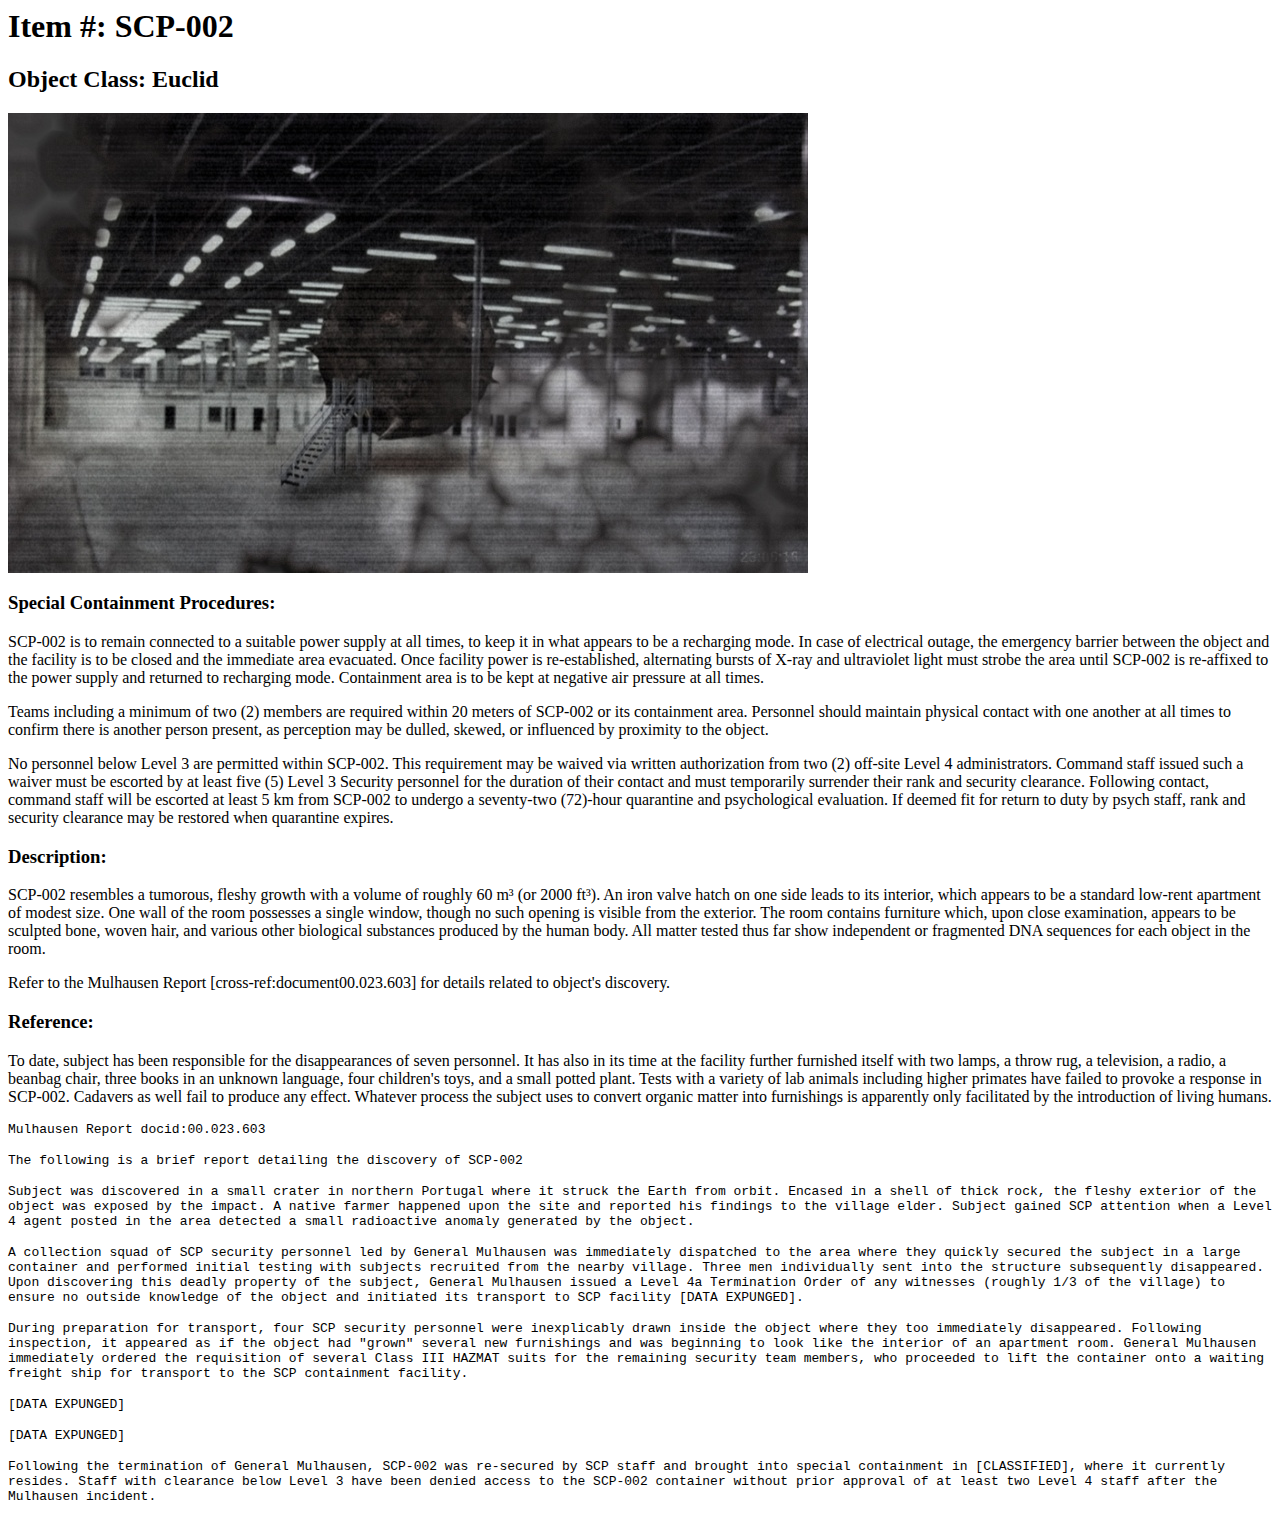
==== scp-002.html @ 9268d2bd "first commit" ====
<html>

    <head>
        <title>SCP-002 - SCP Foundation</title>
    </head>

    <body>
        <h1><b>Item #: </b>SCP-002</h1>
        <h2><b>Object Class: </b>Euclid</h2>
        <p><img src="images/800px-SCP002.jpg"></p>
        <h3>Special Containment Procedures:</h3>
        <p>SCP-002 is to remain connected to a suitable power supply at all times, to keep it in what appears to be a recharging mode. In case of electrical outage, the emergency barrier between the object and the facility is to be closed and the immediate area evacuated. Once facility power is re-established, alternating bursts of X-ray and ultraviolet light must strobe the area until SCP-002 is re-affixed to the power supply and returned to recharging mode. Containment area is to be kept at negative air pressure at all times.</p>
        <p>Teams including a minimum of two (2) members are required within 20 meters of SCP-002 or its containment area. Personnel should maintain physical contact with one another at all times to confirm there is another person present, as perception may be dulled, skewed, or influenced by proximity to the object.</p>
        <p>No personnel below Level 3 are permitted within SCP-002. This requirement may be waived via written authorization from two (2) off-site Level 4 administrators. Command staff issued such a waiver must be escorted by at least five (5) Level 3 Security personnel for the duration of their contact and must temporarily surrender their rank and security clearance. Following contact, command staff will be escorted at least 5 km from SCP-002 to undergo a seventy-two (72)-hour quarantine and psychological evaluation. If deemed fit for return to duty by psych staff, rank and security clearance may be restored when quarantine expires.</p>
        <h3>Description:</h3>
        <p>SCP-002 resembles a tumorous, fleshy growth with a volume of roughly 60 m³ (or 2000 ft³). An iron valve hatch on one side leads to its interior, which appears to be a standard low-rent apartment of modest size. One wall of the room possesses a single window, though no such opening is visible from the exterior. The room contains furniture which, upon close examination, appears to be sculpted bone, woven hair, and various other biological substances produced by the human body. All matter tested thus far show independent or fragmented DNA sequences for each object in the room.</p>
        <p>Refer to the Mulhausen Report [cross-ref:document00.023.603] for details related to object's discovery.</p>
        <h3>Reference:</h3>
        <p>To date, subject has been responsible for the disappearances of seven personnel. It has also in its time at the facility further furnished itself with two lamps, a throw rug, a television, a radio, a beanbag chair, three books in an unknown language, four children's toys, and a small potted plant. Tests with a variety of lab animals including higher primates have failed to provoke a response in SCP-002. Cadavers as well fail to produce any effect. Whatever process the subject uses to convert organic matter into furnishings is apparently only facilitated by the introduction of living humans.</p>
        <p><code>Mulhausen Report docid:00.023.603</code></p>
        <p><code>The following is a brief report detailing the discovery of SCP-002</code></p>
        <p><code>Subject was discovered in a small crater in northern Portugal where it struck the Earth from orbit. Encased in a shell of thick rock, the fleshy exterior of the object was exposed by the impact. A native farmer happened upon the site and reported his findings to the village elder. Subject gained SCP attention when a Level 4 agent posted in the area detected a small radioactive anomaly generated by the object.</code></p>
        <p><code>A collection squad of SCP security personnel led by General Mulhausen was immediately dispatched to the area where they quickly secured the subject in a large container and performed initial testing with subjects recruited from the nearby village. Three men individually sent into the structure subsequently disappeared. Upon discovering this deadly property of the subject, General Mulhausen issued a Level 4a Termination Order of any witnesses (roughly 1/3 of the village) to ensure no outside knowledge of the object and initiated its transport to SCP facility [DATA EXPUNGED].</code></p>
        <p><code>During preparation for transport, four SCP security personnel were inexplicably drawn inside the object where they too immediately disappeared. Following inspection, it appeared as if the object had "grown" several new furnishings and was beginning to look like the interior of an apartment room. General Mulhausen immediately ordered the requisition of several Class III HAZMAT suits for the remaining security team members, who proceeded to lift the container onto a waiting freight ship for transport to the SCP containment facility.</code></p>
        <p><code>[DATA EXPUNGED]</code></p>
        <p><code>[DATA EXPUNGED]</code></p>
        <p><code>Following the termination of General Mulhausen, SCP-002 was re-secured by SCP staff and brought into special containment in [CLASSIFIED], where it currently resides. Staff with clearance below Level 3 have been denied access to the SCP-002 container without prior approval of at least two Level 4 staff after the Mulhausen incident.</code></p>
    </body>

</html>
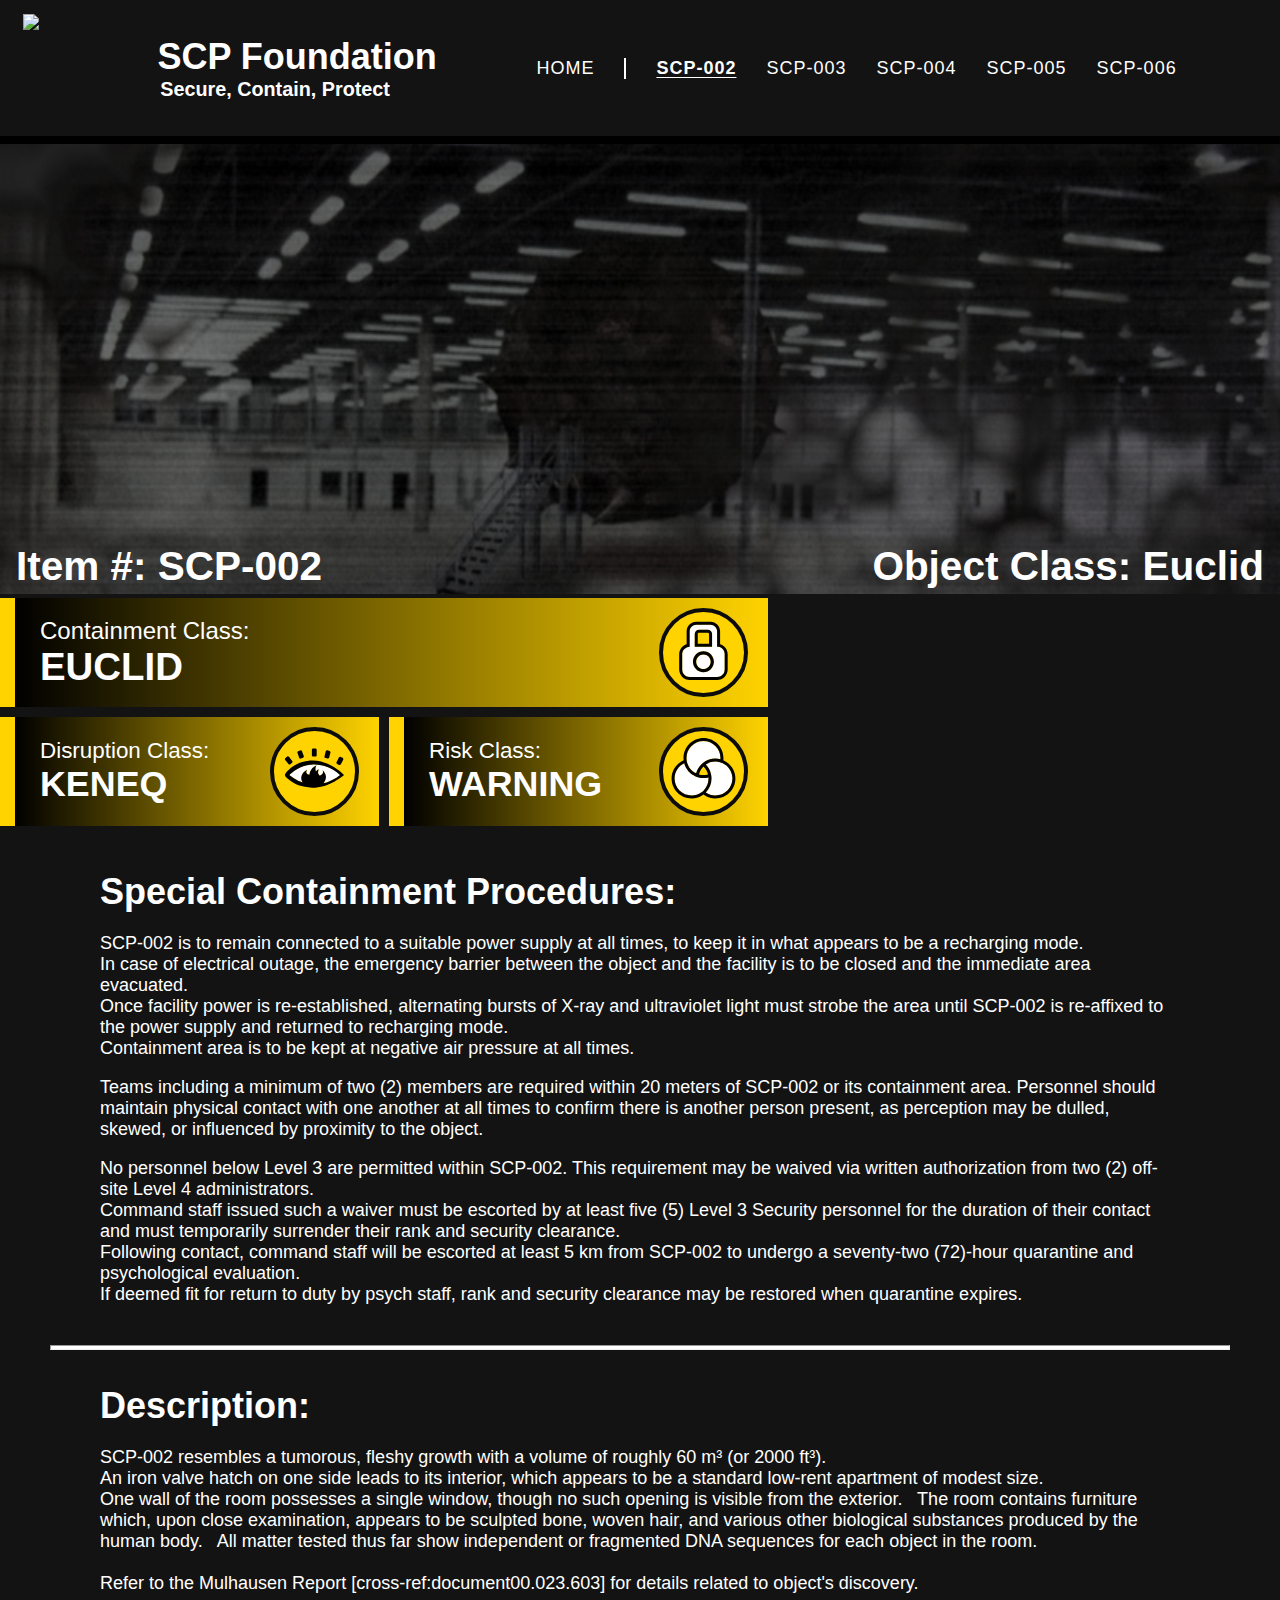
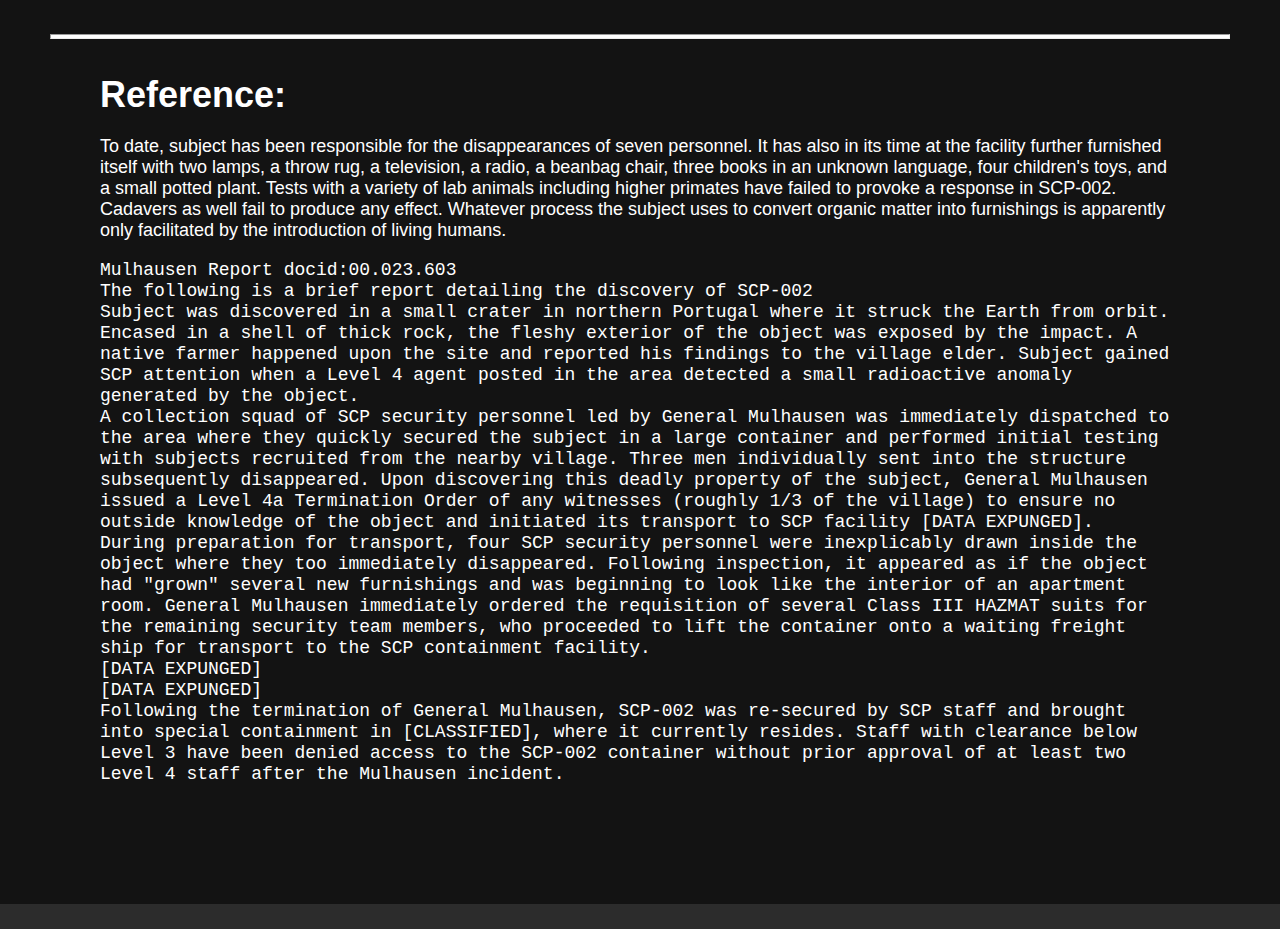
==== commit 359ce4d1: "Finished Website" ====
--- a/scp-002.html
+++ b/scp-002.html
@@ -1,30 +1,140 @@
-<html>
+<!DOCTYPE html>
+<html lang="en">
+<head>
+    <meta charset="UTF-8">
+    <meta name="viewport" content="width=device-width, initial-scale=1.0">
+    <title>SCP-002 | SCP Foundation</title>
 
-    <head>
-        <title>SCP-002 - SCP Foundation</title>
-    </head>
+    <link href="css/custom.css" rel="stylesheet" type="text/css">
+</head>
+<body>
+    <div class="container">
+        <header class="header">
+            <div class="Logo">
+                <img src="https://scpwiki.github.io/sigma/images/header-logo.svg">
+                <h1>
+                    <a href="index.html">
+                        SCP Foundation
+                    </a>
+                </h1>
+                <h2>
+                    <a href="index.html">
+                    Secure, Contain, Protect
+                    </a>
+                </h2>
+            </div>
+          
+            <nav class="nav">
+                <p><a href="index.html">HOME</a></p> 
+                <p><a class="current" href="scp-002.html">SCP-002</a></p> 
+                <p><a href="scp-003.html">SCP-003</a></p> 
+                <p><a href="scp-004.html">SCP-004</a></p> 
+                <p><a href="scp-005.html">SCP-005</a></p> 
+                <p><a href="scp-006.html">SCP-006</a></p> 
+            </nav>
+        </header>
 
-    <body>
-        <h1><b>Item #: </b>SCP-002</h1>
-        <h2><b>Object Class: </b>Euclid</h2>
-        <p><img src="images/800px-SCP002.jpg"></p>
-        <h3>Special Containment Procedures:</h3>
-        <p>SCP-002 is to remain connected to a suitable power supply at all times, to keep it in what appears to be a recharging mode. In case of electrical outage, the emergency barrier between the object and the facility is to be closed and the immediate area evacuated. Once facility power is re-established, alternating bursts of X-ray and ultraviolet light must strobe the area until SCP-002 is re-affixed to the power supply and returned to recharging mode. Containment area is to be kept at negative air pressure at all times.</p>
-        <p>Teams including a minimum of two (2) members are required within 20 meters of SCP-002 or its containment area. Personnel should maintain physical contact with one another at all times to confirm there is another person present, as perception may be dulled, skewed, or influenced by proximity to the object.</p>
-        <p>No personnel below Level 3 are permitted within SCP-002. This requirement may be waived via written authorization from two (2) off-site Level 4 administrators. Command staff issued such a waiver must be escorted by at least five (5) Level 3 Security personnel for the duration of their contact and must temporarily surrender their rank and security clearance. Following contact, command staff will be escorted at least 5 km from SCP-002 to undergo a seventy-two (72)-hour quarantine and psychological evaluation. If deemed fit for return to duty by psych staff, rank and security clearance may be restored when quarantine expires.</p>
-        <h3>Description:</h3>
-        <p>SCP-002 resembles a tumorous, fleshy growth with a volume of roughly 60 m³ (or 2000 ft³). An iron valve hatch on one side leads to its interior, which appears to be a standard low-rent apartment of modest size. One wall of the room possesses a single window, though no such opening is visible from the exterior. The room contains furniture which, upon close examination, appears to be sculpted bone, woven hair, and various other biological substances produced by the human body. All matter tested thus far show independent or fragmented DNA sequences for each object in the room.</p>
-        <p>Refer to the Mulhausen Report [cross-ref:document00.023.603] for details related to object's discovery.</p>
-        <h3>Reference:</h3>
-        <p>To date, subject has been responsible for the disappearances of seven personnel. It has also in its time at the facility further furnished itself with two lamps, a throw rug, a television, a radio, a beanbag chair, three books in an unknown language, four children's toys, and a small potted plant. Tests with a variety of lab animals including higher primates have failed to provoke a response in SCP-002. Cadavers as well fail to produce any effect. Whatever process the subject uses to convert organic matter into furnishings is apparently only facilitated by the introduction of living humans.</p>
-        <p><code>Mulhausen Report docid:00.023.603</code></p>
-        <p><code>The following is a brief report detailing the discovery of SCP-002</code></p>
-        <p><code>Subject was discovered in a small crater in northern Portugal where it struck the Earth from orbit. Encased in a shell of thick rock, the fleshy exterior of the object was exposed by the impact. A native farmer happened upon the site and reported his findings to the village elder. Subject gained SCP attention when a Level 4 agent posted in the area detected a small radioactive anomaly generated by the object.</code></p>
-        <p><code>A collection squad of SCP security personnel led by General Mulhausen was immediately dispatched to the area where they quickly secured the subject in a large container and performed initial testing with subjects recruited from the nearby village. Three men individually sent into the structure subsequently disappeared. Upon discovering this deadly property of the subject, General Mulhausen issued a Level 4a Termination Order of any witnesses (roughly 1/3 of the village) to ensure no outside knowledge of the object and initiated its transport to SCP facility [DATA EXPUNGED].</code></p>
-        <p><code>During preparation for transport, four SCP security personnel were inexplicably drawn inside the object where they too immediately disappeared. Following inspection, it appeared as if the object had "grown" several new furnishings and was beginning to look like the interior of an apartment room. General Mulhausen immediately ordered the requisition of several Class III HAZMAT suits for the remaining security team members, who proceeded to lift the container onto a waiting freight ship for transport to the SCP containment facility.</code></p>
-        <p><code>[DATA EXPUNGED]</code></p>
-        <p><code>[DATA EXPUNGED]</code></p>
-        <p><code>Following the termination of General Mulhausen, SCP-002 was re-secured by SCP staff and brought into special containment in [CLASSIFIED], where it currently resides. Staff with clearance below Level 3 have been denied access to the SCP-002 container without prior approval of at least two Level 4 staff after the Mulhausen incident.</code></p>
-    </body>
+        <nav class="mobile-nav">
+            <p><a href="index.html">HOME</a></p> 
+            <p><a class="current" href="scp-002.html">SCP-002</a></p> 
+            <p><a href="scp-003.html">SCP-003</a></p> 
+            <p><a href="scp-004.html">SCP-004</a></p> 
+            <p><a href="scp-005.html">SCP-005</a></p> 
+            <p><a href="scp-006.html">SCP-006</a></p> 
+        </nav>
 
-</html>+        <div class="content">
+            <div class="image">
+                <img src="images/800px-SCP002.jpg">
+                <h1>Item #: SCP-002</h1>
+                <h1>Object Class: Euclid</h1>
+            </div>
+            <div class="classification">
+                <div class="containmentclass euclid">
+                    <P>
+                        Containment Class:
+                        <br> <span id="SCPclass">EUCLID</span>
+                    </P>
+                    <div class="icon-image"><img src="images/ContainmentClass/euclid-icon.svg"></div>
+                </div>
+                <div class="otherclass">
+                    <div class="disruptionclass keneq">
+                        <P>
+                            Disruption Class:
+                            <br> <span id="SCPclass">KENEQ</span>
+                        </P>
+                        <div class="icon-image"><img src="images/DisruptionClass/keneq-icon.svg"></div>
+                    </div>
+                    
+                    <div class="riskclass warning">
+                        <P>
+                            Risk Class:
+                            <br> <span id="SCPclass">WARNING</span>
+                        </P>
+                        <div class="icon-image"><img src="images/RiskClass/warning-icon.svg"></div>
+                    </div>
+                </div>
+            </div>
+            
+            <div class="scp-info">
+                <div class="scp-containment-info">
+                    <h3>Special Containment Procedures:</h3>
+                    
+                    <p>
+                        SCP-002 is to remain connected to a suitable power supply at all times, to keep it in what appears to be a recharging mode. 
+                        <br>In case of electrical outage, the emergency barrier between the object and the facility is to be closed and the immediate area evacuated. 
+                        <br>Once facility power is re-established, alternating bursts of X-ray and ultraviolet light must strobe the area until SCP-002 is re-affixed to the power supply and returned to recharging mode. 
+                        <br>Containment area is to be kept at negative air pressure at all times.
+                    </p><br>
+
+                    <p>
+                        Teams including a minimum of two (2) members are required within 20 meters of SCP-002 or its containment area. Personnel should maintain physical contact with one another at all times to confirm there is another person present, as perception may be dulled, skewed, or influenced by proximity to the object.
+                    </p><br>
+
+                    <p>
+                        No personnel below Level 3 are permitted within SCP-002. This requirement may be waived via written authorization from two (2) off-site Level 4 administrators. 
+                        <br>Command staff issued such a waiver must be escorted by at least five (5) Level 3 Security personnel for the duration of their contact and must temporarily surrender their rank and security clearance. 
+                        <br>Following contact, command staff will be escorted at least 5 km from SCP-002 to undergo a seventy-two (72)-hour quarantine and psychological evaluation. 
+                        <br>If deemed fit for return to duty by psych staff, rank and security clearance may be restored when quarantine expires.
+                    </p>
+                </div>
+                <hr>
+                <div class="scp-description">
+                    <h3>Description:</h3>
+
+                    <p>
+                        SCP-002 resembles a tumorous, fleshy growth with a volume of roughly 60 m³ (or 2000 ft³). 
+                        <br>An iron valve hatch on one side leads to its interior, which appears to be a standard low-rent apartment of modest size. 
+                        <br>One wall of the room possesses a single window, though no such opening is visible from the exterior. &nbsp; The room contains furniture which, upon close examination, appears to be sculpted bone, woven hair, and various other biological substances produced by the human body. 
+                        &nbsp; All matter tested thus far show independent or fragmented DNA sequences for each object in the room.
+                    </p>
+                    <p>
+                        <br>
+                        Refer to the Mulhausen Report [cross-ref:document00.023.603] for details related to object's discovery.
+                    </p>
+                </div>
+                <hr>
+                <div class="scp-reference">
+                    <h3>Reference:</h3>
+
+                    <p>
+                        To date, subject has been responsible for the disappearances of seven personnel. It has also in its time at the facility further furnished itself with two lamps, a throw rug, a television, a radio, a beanbag chair, three books in an unknown language, four children's toys, and a small potted plant. Tests with a variety of lab animals including higher primates have failed to provoke a response in SCP-002. 
+                        <br>Cadavers as well fail to produce any effect. Whatever process the subject uses to convert organic matter into furnishings is apparently only facilitated by the introduction of living humans.
+                    </p>
+                    <br>
+                    <p><code>Mulhausen Report docid:00.023.603</code></p>
+                    <p><code>The following is a brief report detailing the discovery of SCP-002</code></p>
+                    <p><code>Subject was discovered in a small crater in northern Portugal where it struck the Earth from orbit. Encased in a shell of thick rock, the fleshy exterior of the object was exposed by the impact. A native farmer happened upon the site and reported his findings to the village elder. Subject gained SCP attention when a Level 4 agent posted in the area detected a small radioactive anomaly generated by the object.</code></p>
+                    <p><code>A collection squad of SCP security personnel led by General Mulhausen was immediately dispatched to the area where they quickly secured the subject in a large container and performed initial testing with subjects recruited from the nearby village. Three men individually sent into the structure subsequently disappeared. Upon discovering this deadly property of the subject, General Mulhausen issued a Level 4a Termination Order of any witnesses (roughly 1/3 of the village) to ensure no outside knowledge of the object and initiated its transport to SCP facility [DATA EXPUNGED].</code></p>
+                    <p><code>During preparation for transport, four SCP security personnel were inexplicably drawn inside the object where they too immediately disappeared. Following inspection, it appeared as if the object had "grown" several new furnishings and was beginning to look like the interior of an apartment room. General Mulhausen immediately ordered the requisition of several Class III HAZMAT suits for the remaining security team members, who proceeded to lift the container onto a waiting freight ship for transport to the SCP containment facility.</code></p>
+                    <p><code>[DATA EXPUNGED]</code></p>
+                    <p><code>[DATA EXPUNGED]</code></p>
+                    <p><code>Following the termination of General Mulhausen, SCP-002 was re-secured by SCP staff and brought into special containment in [CLASSIFIED], where it currently resides. Staff with clearance below Level 3 have been denied access to the SCP-002 container without prior approval of at least two Level 4 staff after the Mulhausen incident.</code></p>
+                </div>
+            </div>
+        </div>
+    </div>
+    <script src="script/script.js"></script>
+</body>
+</html>
+
--- a/css/custom.css
+++ b/css/custom.css
@@ -0,0 +1,619 @@
+:root {
+    --ldarkbg: rgb(44, 44, 44);
+    --darkbg: rgb(19, 19, 19);
+
+    --color-1: rgb(0,159,107);
+    --color-2: rgb(255,211,0);
+    --color-3: rgb(196,2,51);
+    --color-4: rgb(0,135,189);
+    --color-5: rgb(255,109,0);
+}
+
+body {
+    margin: 0px;
+    padding: 0px;
+    font-family: 'Sans Normalcy','Nanum Gothic',Arial,sans-serif;
+    background-color: var(--ldarkbg);
+}
+
+.container {
+    padding: 0px;
+    margin: 0px;
+
+}
+
+a {
+    text-decoration: none;
+    background: 0 0;
+    color: inherit;
+}
+a:visited{
+    text-decoration: none;
+}
+
+/*-------------------  Header/Nav  -------------------*/  /**/
+
+header {
+    display: flex;
+    box-sizing: border-box;
+    margin: 0 auto;
+    height: 16vmin; 
+    padding: 0px 0px 0px 0px;
+
+    background-color: var(--darkbg);
+
+    color: white;
+    border-bottom: 8px solid black;
+}
+
+header .logo {
+    display: flex;
+    justify-content: center;
+    align-items: center;
+}
+
+header img {
+    float: left;
+    width: 13vmin;
+    margin: 0px;
+    padding-left: 2.5vmin;
+    padding-top: 1.5vmin;
+    left: 0px;
+}
+
+header h1 { 
+    padding: 4vmin 0vmin 0vmin 17.5vmin;
+    margin: 0px;
+    font-weight: 700;
+    font-size: 4vmin;
+    text-wrap: nowrap;
+}
+
+header h2 {
+    padding: 0vmin 0vmin 0vmin 17.8vmin;
+    margin-top: 0px;
+    font-size: 2.2vmin;
+}
+
+nav {
+    margin-left: 7%;
+    display: flex;
+    align-items: center;
+    justify-content: center;
+    flex-wrap: wrap;
+
+    font-size: 2vmin;
+    text-wrap: nowrap;
+    letter-spacing: 1px;
+}
+
+nav p {
+    display: inline;
+    margin: 0 20px 0 10px;
+    padding: 0px;
+    letter-spacing: 1px;
+}
+
+nav p:first-child {
+    margin-right: 20px;
+    padding-right: 30px;
+    border-right: 2px solid white;
+}
+
+nav p .current {
+    text-decoration: underline;
+    text-underline-offset: 3px;
+    font-weight: bold;
+}
+
+/*------------------- Mobile Navigation -------------------*/
+  
+.mobile-nav {
+    box-sizing: border-box;
+    padding: 10px 0px 10px 0px;
+    background-color: var(--darkbg);
+    color: white;
+    border-bottom: 8px solid black;
+    display: none;
+    justify-content: center;
+    align-items: center;
+}
+
+/*-------------------  Home Page  -------------------*/
+
+.content-main {
+    background-color: var(--ldarkbg);
+
+    padding: 2vmin 0vmin 0vmin 0vmin;
+    display: flex;
+    justify-content: center;
+
+    font-family: Inter,BlinkMacSystemFont,'Segoe UI',Roboto,Oxygen,Ubuntu,Cantarell,'Fira Sans','Droid Sans','Helvetica Neue',sans-serif;
+    font-feature-settings: 'case','ss01','ss04';
+}
+
+.warning-home {
+    text-align: center;
+    margin-top: 15vmin;
+
+    color: white;
+    position: relative;
+    
+}
+
+.warning-home h1 {
+    margin: 10px 0px 10px 0px;
+}
+
+.warning-home h1 #warn {
+    color: var(--color-3); 
+    letter-spacing: 3px;
+}
+
+.warning-home #classified {
+    letter-spacing: 3.5px;
+    font-size: 13vmin;
+    font-weight: bold;
+
+    color: var(--color-3); 
+    text-shadow: 0px 0px 20px black, 0px 0px 30px black;
+}
+
+.warning-home h2 {
+    padding: 0px;
+    margin: 0px;
+}
+
+.warning-home #scp {
+    margin-top: 10vmin;
+
+    font-size: 4vmin;
+    letter-spacing: 1.5px;
+    word-spacing: 25px;
+    text-shadow: 0px 0px 20px black, 0px 0px 30px black;
+}
+
+.explinations {
+    box-sizing: border-box;
+    margin: 50px auto 100px auto;
+    width: 90%;
+    color: white;
+}
+
+.explinations h1 {
+    text-align: center;
+    color: white;
+    font-size: 5vmin;
+    text-decoration: underline;
+    text-underline-offset: 5px;
+}
+
+.explinations h2 {
+    color: white;
+    font-size: 4vmin;
+    margin-bottom: 30px;
+}
+
+#explination {
+    margin: 20px auto 40px auto;
+    padding-left: 30px;
+    font-size: 2vmin;
+    line-height: 2.5vmin;
+}
+
+hr {
+    width: 92%;
+    height: 3px;
+    background-color: white;
+    margin: auto;
+    margin: 50px auto 50px auto;
+    padding: 0px;
+}
+
+.containmentclasses, .disruptionclasses, .riskclasses {
+    border-radius: 20px;
+    border: 4px solid white;
+    background-color: var(--darkbg);
+    padding: 20px;
+}
+
+
+/*-------------------  SCP Pages  -------------------*/
+
+.content {
+    background-color: var(--darkbg);
+    color: white;
+    font-family: Inter,BlinkMacSystemFont,'Segoe UI',Roboto,Oxygen,Ubuntu,Cantarell,'Fira Sans','Droid Sans','Helvetica Neue',sans-serif;
+    font-feature-settings: 'case','ss01','ss04';
+    padding-bottom: 100px;
+}
+
+.content h1, h2, p{
+    margin: 0px;
+    padding: 0px;
+}
+
+.image {
+    width: 100%;
+    box-sizing: border-box;
+    position: relative;
+}
+
+.image img {
+    width: 100%;
+    height: 50vmin;
+    object-fit: cover;
+    filter: brightness(50%);
+}
+
+.image h1 {
+    font-size: 4.5vmin;
+}
+
+.image h1:first-of-type {
+    position: absolute;
+    bottom: 8px;
+    left: 16px;
+}
+.image h1:last-of-type {
+    position: absolute;
+    bottom: 8px;
+    right: 16px;
+}
+
+
+/*-------------------  SCP CLASSES  -------------------*/
+
+.classification {
+    box-sizing: border-box;
+    width: 100%;
+    display: flex;
+}
+
+/*-------------------  SCP CONTAINMENT CLASSES  -------------------*/
+.containmentclass {
+    box-sizing: border-box;
+    align-items: center;
+    display: inline-flex;
+    width: 50%;
+    padding: 0px 20px 0px 25px;
+
+    background: rgb(0,0,0);
+
+    border-left: 10px solid black;
+    margin-right: 5px;
+    
+}
+
+.containmentclass p {
+    font-size: 150%;
+}
+
+.containmentclass p #SCPclass {
+    display: block;
+    font-size: 160%;
+    margin-top: 0;
+    margin-bottom: 0;
+    margin-left: 0;
+    margin-right: 0;
+    font-weight: bold;
+}
+
+.containmentclass .icon-image {
+    width: 9vmin;
+    height: 9vmin;
+    margin: 10px 0px 10px 0px;
+    border-radius: 50%;
+    border: 0.25rem solid rgb(12 12 12);
+    margin-left: auto;
+    overflow: hidden;
+    background: rgb(0,0,0);
+}
+
+/*-------------------  SCP Containment Class Colors  -------------------*/
+
+.keter {
+    background: rgb(0,0,0);
+    background: linear-gradient(90deg, rgba(0,0,0,1) 0%, var(--color-3) 100%);
+    border-left: 15px solid var(--color-3);
+}
+.keter .icon-image { background-color: var(--color-3); }
+
+.euclid {
+    background: rgb(0,0,0);
+    background: linear-gradient(90deg, rgba(0,0,0,1) 0%, var(--color-2) 100%);
+    border-left: 15px solid var(--color-2);
+}
+.euclid .icon-image { background-color: var(--color-2); }
+
+.safe {
+    background: rgb(0,0,0);
+    background: linear-gradient(90deg, rgba(0,0,0,1) 0%, var(--color-1) 100%);
+    border-left: 15px solid var(--color-1);
+}
+.safe .icon-image { background-color: var(--color-1); }
+
+/*-------------------  SCP Disruption / Risk Class  -------------------*/
+
+.otherclass {
+    box-sizing: border-box;
+    display: flex;
+    width: 55%;
+    margin-left: 10px;
+
+    justify-content: center;
+}
+
+.otherclass p {
+    font-size: 140%;
+    text-transform: capitalize;
+}
+
+.otherclass p #SCPclass {
+    display: block;
+    font-size: 160%;
+    margin-top: 0;
+    margin-bottom: 0;
+    margin-left: 0;
+    margin-right: 0;
+    font-weight: bold;
+}
+
+.otherclass .icon-image {
+    width: 9vmin;
+    height: 9vmin;
+    margin: 10px 0px 10px 0px;
+    border-radius: 50%;
+    border: 0.25rem solid rgb(12 12 12);
+    margin-left: auto;
+    overflow: hidden;
+    background: rgb(0,0,0);
+}
+
+.disruptionclass, .riskclass {
+    box-sizing: border-box;
+    width: 50%;
+    border-left: 10px solid rgb(0,0,0);
+    padding: 0px 20px 0px 25px;
+    align-items: center;
+    display: inline-flex;
+    background: var(--ldarkbg);
+}
+
+.disruptionclass {
+    margin-right: 5px;
+}
+
+.riskclass {
+    margin-left: 5px;
+}
+
+/*---- DARK / NOTICE ----*/
+.dark, .notice {
+    background: rgb(0,0,0);
+    background: linear-gradient(90deg, rgba(0,0,0,1) 0%, var(--color-1) 100%);
+    border-left: 15px solid var(--color-1);
+}
+.dark .icon-image, .notice .icon-image{ background-color: var(--color-1); }
+
+/*---- VLAM / CAUTION ----*/
+.vlam, .caution {
+    background: rgb(0,0,0);
+    background: linear-gradient(90deg, rgba(0,0,0,1) 0%, var(--color-4) 100%);
+    border-left: 15px solid var(--color-4);
+}
+.vlam .icon-image, .caution .icon-image{ background-color: var(--color-4); }
+
+/*---- KENEQ / WARNING ----*/
+.keneq, .warning {
+    background: rgb(0,0,0);
+    background: linear-gradient(90deg, rgba(0,0,0,1) 0%, var(--color-2) 100%);
+    border-left: 15px solid var(--color-2);
+}
+.keneq .icon-image, .warning .icon-image{ background-color: var(--color-2); }
+
+/*---- EKHI / DANGER ----*/
+.ekhi, .danger {
+    background: rgb(0,0,0);
+    background: linear-gradient(90deg, rgba(0,0,0,1) 0%, var(--color-5) 100%);
+    border-left: 15px solid var(--color-5);
+}
+.ekhi .icon-image, .danger .icon-image{ background-color: var(--color-5); }
+
+/*---- AMIDA / CRITICAL ----*/
+.amida, .critical {
+    background: rgb(0,0,0);
+    background: linear-gradient(90deg, rgba(0,0,0,1) 0%, var(--color-3) 100%);
+    border-left: 15px solid var(--color-3);
+}
+.amida .icon-image, .critical .icon-image{ background-color: var(--color-3); }
+
+
+/*--------------------------------  SCP Info  --------------------------------*/
+
+.scp-info {
+    box-sizing: border-box;
+    margin-top: 20px;
+
+}
+
+.scp-info hr {
+    width: 92%;
+    height: 3px;
+    background-color: white;
+    margin: auto;
+    margin-top: 20px;
+    margin-bottom: 20px;
+    padding: 0px;
+}
+
+.scp-info h3, .scp-info h4, .scp-info p {
+    margin: 0px;
+    padding: 0px;
+}
+
+.scp-info h3 {
+    font-size: 4vmin;
+    margin-top: 5px;
+    margin-bottom: 20px;
+}
+
+.scp-info h4 {
+    font-size: 3vmin;
+    margin-top: 5px;
+    margin-bottom: 20px;
+}
+
+.scp-info p {
+    font-size: 2vmin;
+}
+
+/*-------------------  SCP Special Containment Procedures  -------------------*/
+
+.scp-containment-info {
+    box-sizing: border-box;
+    padding: 10px 100px 20px 100px;
+    margin-top: 30px;
+}
+
+.scp-description {
+    box-sizing: border-box;
+    padding: 10px 100px 20px 100px;
+}
+
+.scp-reference {
+    box-sizing: border-box;
+    padding: 10px 100px 20px 100px;
+}
+
+
+@media (max-width: 1360px) {
+    .classification {
+        display: block;
+    }
+    .containmentclass {
+        width: 60%;
+    }
+    .otherclass {
+        width: 60%;
+        margin-left: 0px;
+        margin-top: 10px;
+    }
+}
+
+@media (max-width: 1190px) {
+    .mobile-nav { 
+        display: flex; 
+        margin-left: 0px;
+    }
+    .header { border: none; }
+    .nav {  display: none;  }
+
+    header h1 { 
+        font-size: 5.2vmin;
+        padding-top: 3vmin;
+    }
+    
+    header h2 { 
+        font-size: 3.2vmin; 
+    }
+    
+}
+
+@media (max-width: 1120px) {
+    .otherclass {
+        display: block;
+        width: 60%;
+        margin-left: 0px;
+        margin-top: 10px;
+    }
+
+    .disruptionclass { width: 100%; }
+
+    .riskclass {
+        width: 100%;
+        margin-left: 0px;
+        margin-top: 10px;
+    }
+}
+
+@media (max-width: 1120px) {
+    .containmentclass, .otherclass { width: 100%; }
+}
+
+@media (max-width: 767px) {
+    
+
+    .mobile-nav {
+        font-size: 100%;
+    }
+
+    .explinations h1 { font-size: 7vmin; }
+    .explinations h2 { font-size: 5vmin; }
+    
+    .explinations p { font-size: 3.5vmin; }
+
+    #explination {
+        padding-left: 20px;
+        font-size: 3.5vmin;
+        line-height: 4vmin;
+    }
+
+    .scp-containment-info, .scp-description, .scp-reference {
+        padding-left: 30px;
+        padding-right: 30px;
+    }
+
+    .image h1 { font-size: 5vmin; }
+
+    .containmentclass p { font-size: 100%; }
+    .containmentclass p #SCPclass { font-size: 120%; }
+
+    .otherclass p { font-size: 100%; } 
+    .otherclass p #SCPclass { font-size: 120%; }
+
+    .scp-info hr { height: 1px; }
+    
+
+    .scp-info h3 { font-size: 7vmin; }
+    .scp-info h4 { font-size: 6vmin; }
+    .scp-info p { font-size: 3.5vmin; }
+}
+
+@media (max-width: 670px) {
+    .mobile-nav {
+        line-height: 200%;
+        font-size: 95%;
+    }
+}
+
+@media (max-width: 500px) {
+    header {
+        height: fit-content;
+        display: flex;
+    }
+
+    header .logo {
+        width: fit-content;
+        height: fit-content;
+    }
+
+    header img {
+        width: 20vmin;
+        padding-left: 3vmin;
+        padding-top: 2vmin;
+    }
+
+    header h1 { 
+        padding-left: 24.5vmin;
+        font-size: 5.6vmin;
+        padding-top: 6.4vmin;
+        text-wrap: nowrap;
+    }
+    
+    header h2 { 
+        padding-left: 24.7vmin;
+        font-size: 3.4vmin; 
+        text-wrap: nowrap;
+    }
+}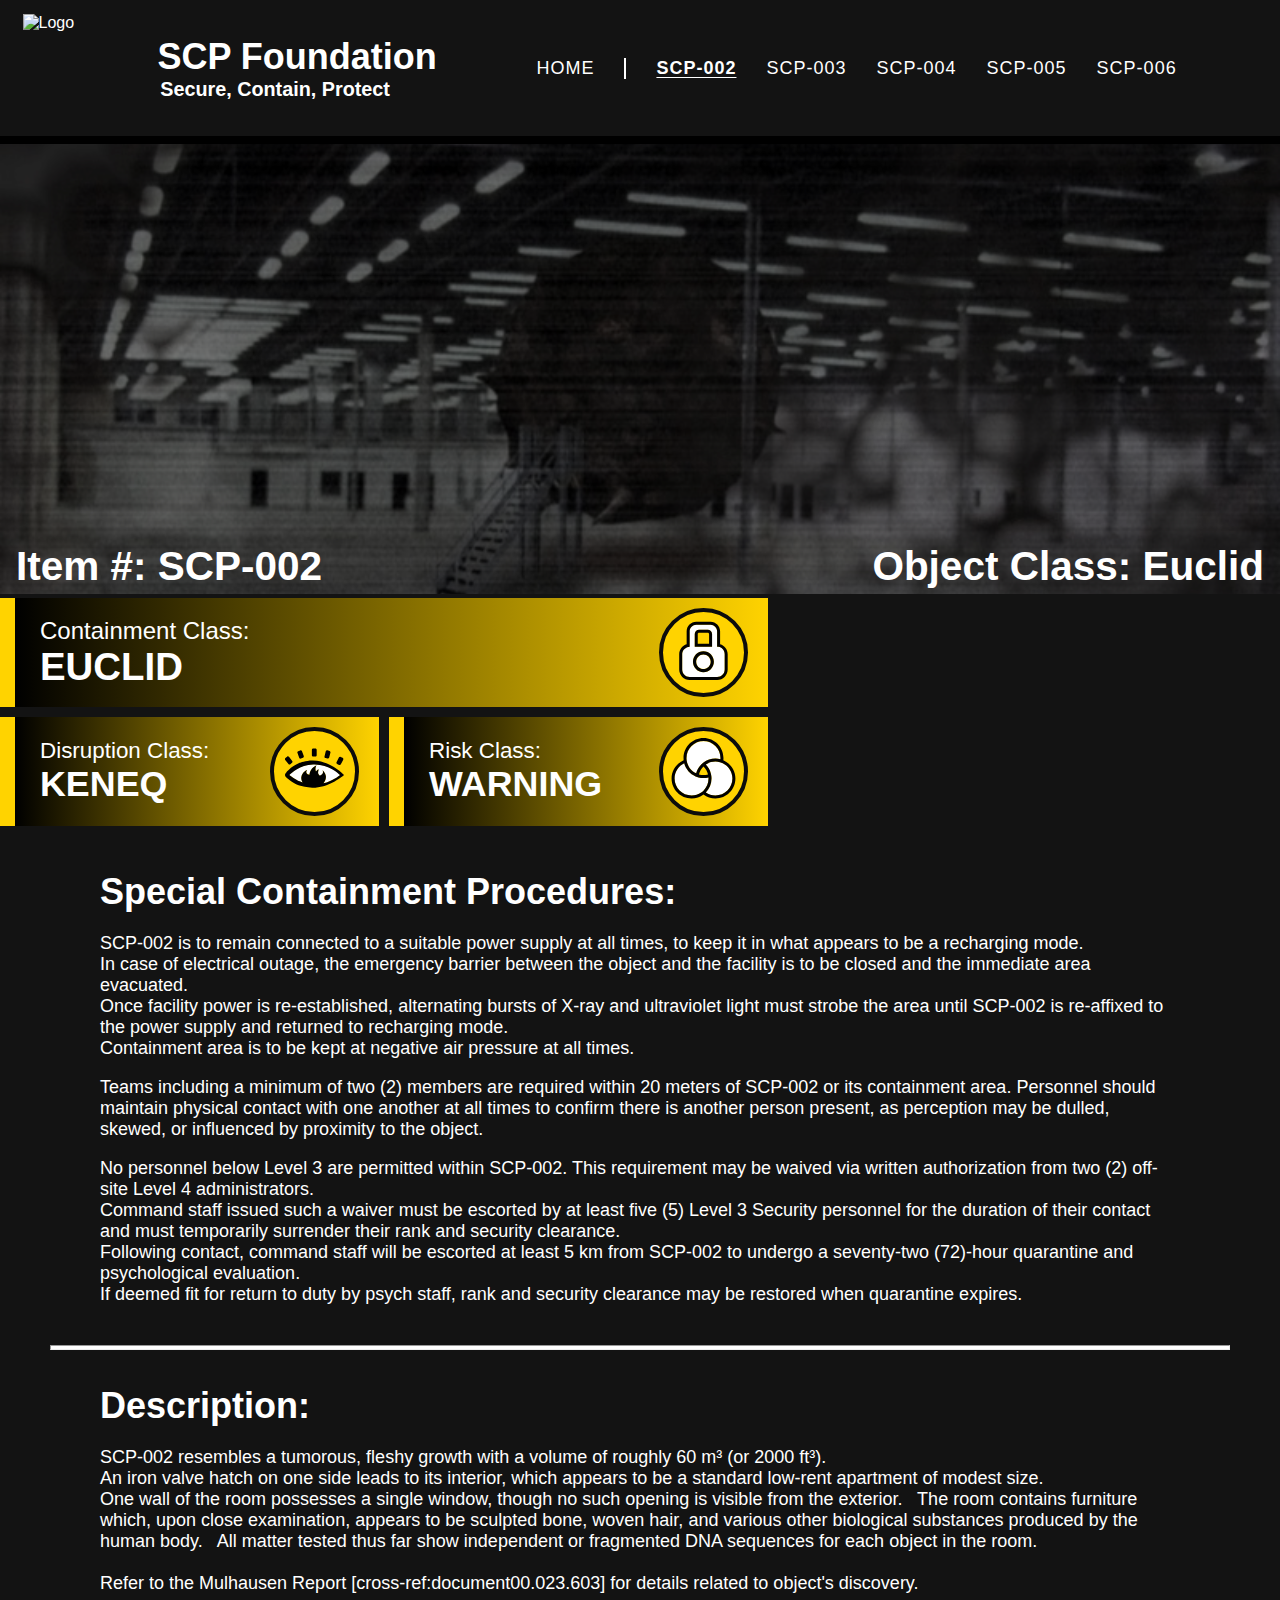
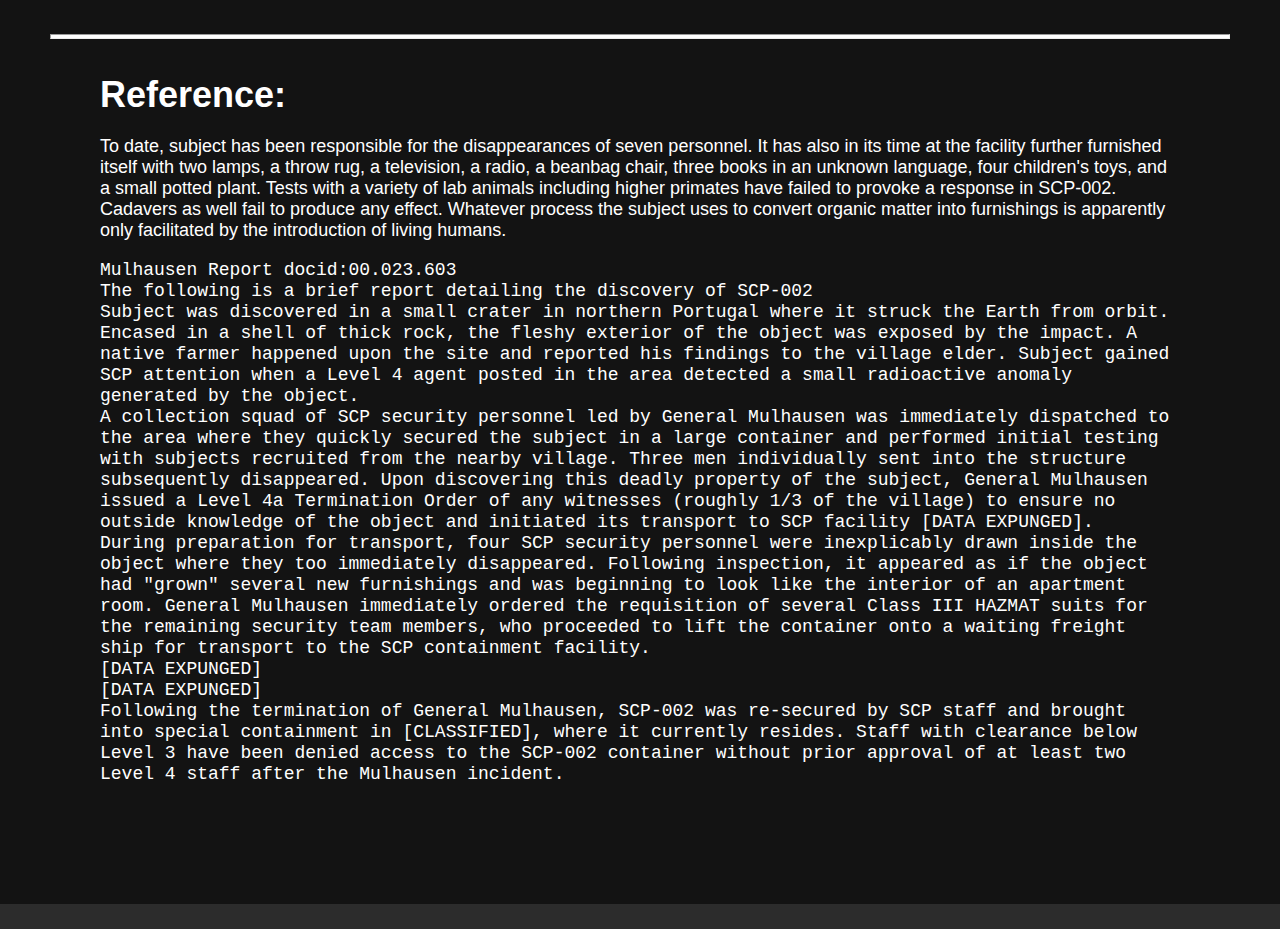
==== commit fed3b714: "Added Comments & Alt tags" ====
--- a/scp-002.html
+++ b/scp-002.html
@@ -9,9 +9,11 @@
 </head>
 <body>
     <div class="container">
+        <!--Header-->
         <header class="header">
+            <!--Logo / Name-->
             <div class="Logo">
-                <img src="https://scpwiki.github.io/sigma/images/header-logo.svg">
+                <img src="https://scpwiki.github.io/sigma/images/header-logo.svg" alt="Logo">
                 <h1>
                     <a href="index.html">
                         SCP Foundation
@@ -24,6 +26,7 @@
                 </h2>
             </div>
           
+            <!--Non-Mobile Nav-->
             <nav class="nav">
                 <p><a href="index.html">HOME</a></p> 
                 <p><a class="current" href="scp-002.html">SCP-002</a></p> 
@@ -34,6 +37,7 @@
             </nav>
         </header>
 
+        <!--Mobile Nav-->
         <nav class="mobile-nav">
             <p><a href="index.html">HOME</a></p> 
             <p><a class="current" href="scp-002.html">SCP-002</a></p> 
@@ -43,40 +47,47 @@
             <p><a href="scp-006.html">SCP-006</a></p> 
         </nav>
 
+        <!--Content-->
         <div class="content">
+            <!--SCP Image Name and Class-->
             <div class="image">
-                <img src="images/800px-SCP002.jpg">
+                <img src="images/800px-SCP002.jpg" alt="SCP-002">
                 <h1>Item #: SCP-002</h1>
                 <h1>Object Class: Euclid</h1>
             </div>
+            <!--Classification Labels-->
             <div class="classification">
+                <!--Containment Class-->
                 <div class="containmentclass euclid">
                     <P>
                         Containment Class:
-                        <br> <span id="SCPclass">EUCLID</span>
+                        <br> <span class="SCPclass">EUCLID</span>
                     </P>
-                    <div class="icon-image"><img src="images/ContainmentClass/euclid-icon.svg"></div>
+                    <div class="icon-image"><img src="images/ContainmentClass/euclid-icon.svg" alt="Euclid Icon"></div>
                 </div>
                 <div class="otherclass">
+                    <!--Disruption Class-->
                     <div class="disruptionclass keneq">
                         <P>
                             Disruption Class:
-                            <br> <span id="SCPclass">KENEQ</span>
+                            <br> <span class="SCPclass">KENEQ</span>
                         </P>
-                        <div class="icon-image"><img src="images/DisruptionClass/keneq-icon.svg"></div>
+                        <div class="icon-image"><img src="images/DisruptionClass/keneq-icon.svg" alt="Keneq Icon"></div>
                     </div>
-                    
+                    <!--Risk Class-->
                     <div class="riskclass warning">
                         <P>
                             Risk Class:
-                            <br> <span id="SCPclass">WARNING</span>
+                            <br> <span class="SCPclass">WARNING</span>
                         </P>
-                        <div class="icon-image"><img src="images/RiskClass/warning-icon.svg"></div>
+                        <div class="icon-image"><img src="images/RiskClass/warning-icon.svg" alt="Warning Icon"></div>
                     </div>
                 </div>
             </div>
             
+            <!--Info About the SCPS-->
             <div class="scp-info">
+                <!--Containment Info-->
                 <div class="scp-containment-info">
                     <h3>Special Containment Procedures:</h3>
                     
@@ -99,6 +110,7 @@
                     </p>
                 </div>
                 <hr>
+                <!--SCP Desription-->
                 <div class="scp-description">
                     <h3>Description:</h3>
 
@@ -114,6 +126,7 @@
                     </p>
                 </div>
                 <hr>
+                <!--SCP Reference Docs-->
                 <div class="scp-reference">
                     <h3>Reference:</h3>
 
@@ -134,6 +147,8 @@
             </div>
         </div>
     </div>
+
+    <!--Script-->
     <script src="script/script.js"></script>
 </body>
 </html>
--- a/css/custom.css
+++ b/css/custom.css
@@ -1,3 +1,4 @@
+/* Set Variables used elseware */
 :root {
     --ldarkbg: rgb(44, 44, 44);
     --darkbg: rgb(19, 19, 19);
@@ -9,6 +10,7 @@
     --color-5: rgb(255,109,0);
 }
 
+/* Base CSS for Body/Container and a tags*/
 body {
     margin: 0px;
     padding: 0px;
@@ -75,6 +77,8 @@
     font-size: 2.2vmin;
 }
 
+/*-------------------  Navigation  -------------------*/
+
 nav {
     margin-left: 7%;
     display: flex;
@@ -119,7 +123,7 @@
     align-items: center;
 }
 
-/*-------------------  Home Page  -------------------*/
+/*-------------------  Home/Index Page  -------------------*/
 
 .content-main {
     background-color: var(--ldarkbg);
@@ -173,6 +177,7 @@
     text-shadow: 0px 0px 20px black, 0px 0px 30px black;
 }
 
+/*-------------------  SCP Class Explinations  -------------------*/
 .explinations {
     box-sizing: border-box;
     margin: 50px auto 100px auto;
@@ -194,7 +199,7 @@
     margin-bottom: 30px;
 }
 
-#explination {
+.explination {
     margin: 20px auto 40px auto;
     padding-left: 30px;
     font-size: 2vmin;
@@ -262,7 +267,7 @@
 }
 
 
-/*-------------------  SCP CLASSES  -------------------*/
+/*-------------------  SCP CLASSIFICATTION  -------------------*/
 
 .classification {
     box-sizing: border-box;
@@ -289,7 +294,7 @@
     font-size: 150%;
 }
 
-.containmentclass p #SCPclass {
+.containmentclass p .SCPclass {
     display: block;
     font-size: 160%;
     margin-top: 0;
@@ -333,7 +338,7 @@
 }
 .safe .icon-image { background-color: var(--color-1); }
 
-/*-------------------  SCP Disruption / Risk Class  -------------------*/
+/*-------------------  Other Classes Box  -------------------*/
 
 .otherclass {
     box-sizing: border-box;
@@ -349,7 +354,7 @@
     text-transform: capitalize;
 }
 
-.otherclass p #SCPclass {
+.otherclass p .SCPclass {
     display: block;
     font-size: 160%;
     margin-top: 0;
@@ -370,6 +375,7 @@
     background: rgb(0,0,0);
 }
 
+/*-------------------  Disruption / Risk Class  -------------------*/
 .disruptionclass, .riskclass {
     box-sizing: border-box;
     width: 50%;
@@ -388,7 +394,7 @@
     margin-left: 5px;
 }
 
-/*---- DARK / NOTICE ----*/
+/*------------------- DARK / NOTICE -------------------*/
 .dark, .notice {
     background: rgb(0,0,0);
     background: linear-gradient(90deg, rgba(0,0,0,1) 0%, var(--color-1) 100%);
@@ -396,7 +402,7 @@
 }
 .dark .icon-image, .notice .icon-image{ background-color: var(--color-1); }
 
-/*---- VLAM / CAUTION ----*/
+/*------------------- VLAM / CAUTION -------------------*/
 .vlam, .caution {
     background: rgb(0,0,0);
     background: linear-gradient(90deg, rgba(0,0,0,1) 0%, var(--color-4) 100%);
@@ -404,7 +410,7 @@
 }
 .vlam .icon-image, .caution .icon-image{ background-color: var(--color-4); }
 
-/*---- KENEQ / WARNING ----*/
+/*------------------- KENEQ / WARNING -------------------*/
 .keneq, .warning {
     background: rgb(0,0,0);
     background: linear-gradient(90deg, rgba(0,0,0,1) 0%, var(--color-2) 100%);
@@ -412,7 +418,7 @@
 }
 .keneq .icon-image, .warning .icon-image{ background-color: var(--color-2); }
 
-/*---- EKHI / DANGER ----*/
+/*------------------- EKHI / DANGER -------------------*/
 .ekhi, .danger {
     background: rgb(0,0,0);
     background: linear-gradient(90deg, rgba(0,0,0,1) 0%, var(--color-5) 100%);
@@ -420,7 +426,7 @@
 }
 .ekhi .icon-image, .danger .icon-image{ background-color: var(--color-5); }
 
-/*---- AMIDA / CRITICAL ----*/
+/*------------------- AMIDA / CRITICAL -------------------*/
 .amida, .critical {
     background: rgb(0,0,0);
     background: linear-gradient(90deg, rgba(0,0,0,1) 0%, var(--color-3) 100%);
@@ -487,6 +493,7 @@
 }
 
 
+/*-------------------  Media Queries For Mobile / Smaller Screen Responsiveness  -------------------*/
 @media (max-width: 1360px) {
     .classification {
         display: block;
@@ -542,8 +549,6 @@
 }
 
 @media (max-width: 767px) {
-    
-
     .mobile-nav {
         font-size: 100%;
     }
@@ -553,7 +558,7 @@
     
     .explinations p { font-size: 3.5vmin; }
 
-    #explination {
+    .explination {
         padding-left: 20px;
         font-size: 3.5vmin;
         line-height: 4vmin;
@@ -567,10 +572,10 @@
     .image h1 { font-size: 5vmin; }
 
     .containmentclass p { font-size: 100%; }
-    .containmentclass p #SCPclass { font-size: 120%; }
+    .containmentclass p .SCPclass { font-size: 120%; }
 
     .otherclass p { font-size: 100%; } 
-    .otherclass p #SCPclass { font-size: 120%; }
+    .otherclass p .SCPclass { font-size: 120%; }
 
     .scp-info hr { height: 1px; }
     
